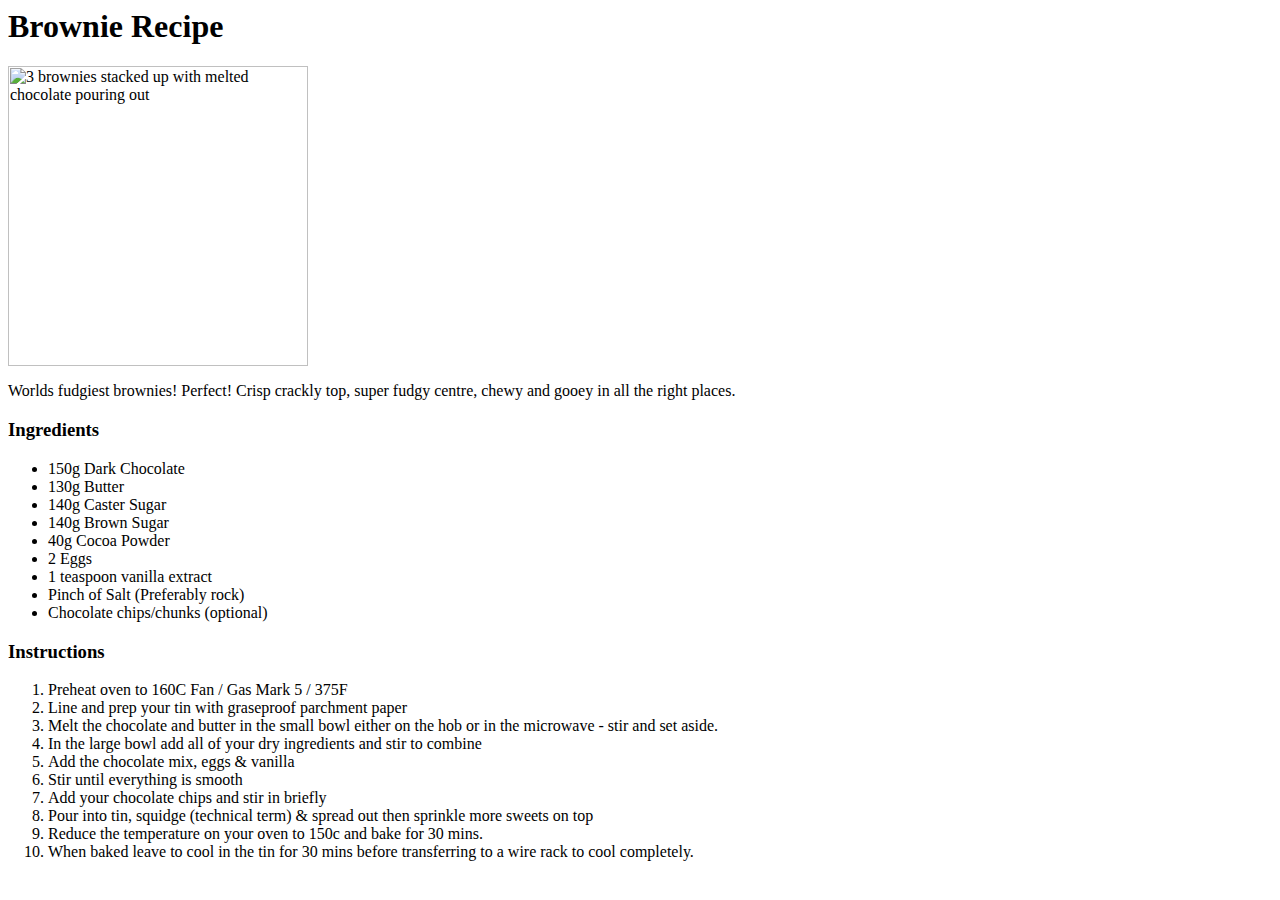
==== recipes/brownie.html @ af1aac57 "Added brownie recipe page with image, decription, ingredients and steps." ====
<html lang="en">
<head>
    <meta charset="UTF-8">
    <meta name="viewport" content="width=device-width, initial-scale=1.0">
    <title>Brownie Recipe</title>
</head>
<body>
    <h1>Brownie Recipe</h1>

    <img width="300" src="https://img.buzzfeed.com/video-api-prod/assets/fafe8090b4f3434f80c33b6e4ce40e24/BFV21539_BestFudgyBrownies-ThumbB1080.jpg?resize=1200:*" alt="3 brownies stacked up with melted chocolate pouring out">

    <p>Worlds fudgiest brownies! Perfect! Crisp crackly top, super fudgy centre, chewy and gooey in all the right places.</p>

    <h3>Ingredients</h3>
    <ul>
        <li>150g Dark Chocolate</li>
        <li>130g Butter</li>
        <li>140g Caster Sugar</li>
        <li>140g Brown Sugar</li>
        <li>40g Cocoa Powder</li>
        <li>2 Eggs</li>
        <li>1 teaspoon vanilla extract</li>
        <li>Pinch of Salt (Preferably rock)</li>
        <li>Chocolate chips/chunks (optional)</li>
    </ul>

    <h3>Instructions</h3>
    <ol>
        <li>Preheat oven to 160C Fan / Gas Mark 5 / 375F</li>
        <li>Line and prep your tin with graseproof parchment paper</li>
        <li>Melt the chocolate and butter in the small bowl either on the hob or in the microwave - stir and set aside.</li>
        <li>In the large bowl add all of your dry ingredients and stir to combine</li>
        <li>Add the chocolate mix, eggs & vanilla</li>
        <li>Stir until everything is smooth</li>
        <li>Add your chocolate chips and stir in briefly</li>
        <li>Pour into tin, squidge (technical term) & spread out then sprinkle more sweets on top</li>
        <li>Reduce the temperature on your oven to 150c and bake for 30 mins.</li>
        <li>When baked leave to cool in the tin for 30 mins before transferring to a wire rack to cool completely.</li>
    </ol>

</body>
</html>
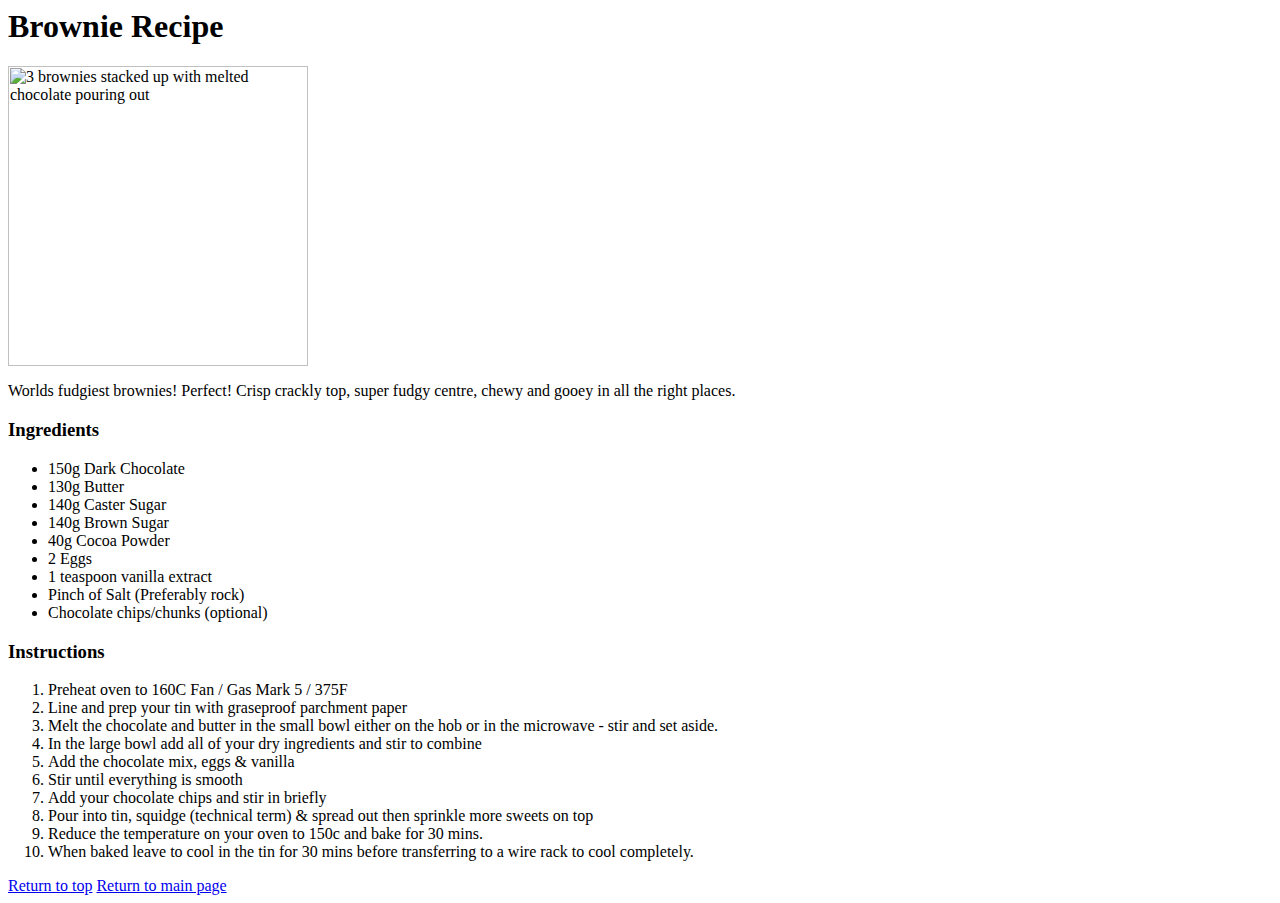
==== commit 68db66e5: "Added return to top and return to main page buttons in the brownie recipe page" ====
--- a/recipes/brownie.html
+++ b/recipes/brownie.html
@@ -37,6 +37,9 @@
         <li>Reduce the temperature on your oven to 150c and bake for 30 mins.</li>
         <li>When baked leave to cool in the tin for 30 mins before transferring to a wire rack to cool completely.</li>
     </ol>
+    
+    <a href="#header">Return to top</a>
+    <a href="../index.html">Return to main page</a>
 
 </body>
 </html>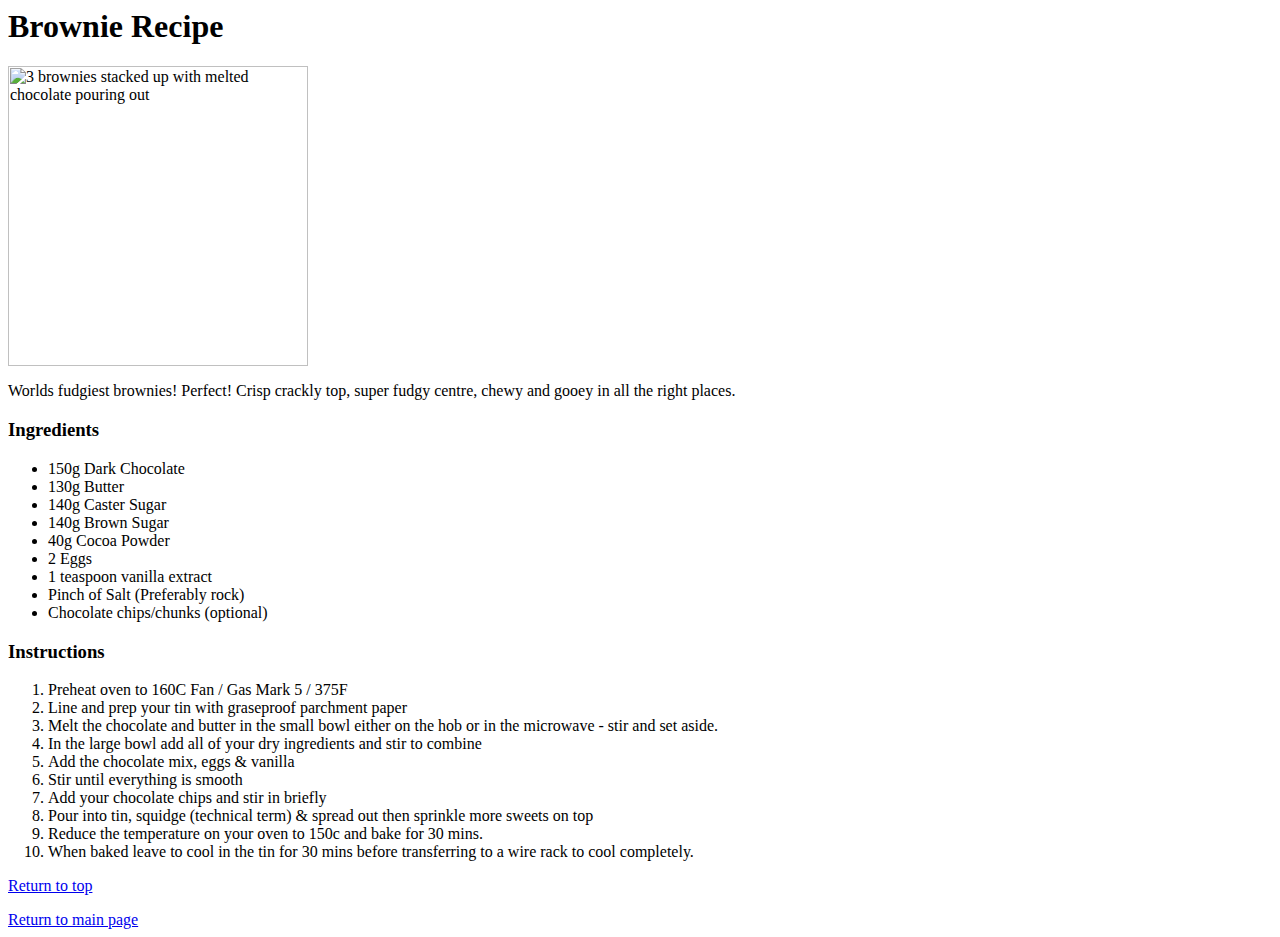
==== commit 3fbb9df5: "Spaced the return to top and return to main page button to seperate lines" ====
--- a/recipes/brownie.html
+++ b/recipes/brownie.html
@@ -39,6 +39,7 @@
     </ol>
     
     <a href="#header">Return to top</a>
+    <p></p>
     <a href="../index.html">Return to main page</a>
 
 </body>
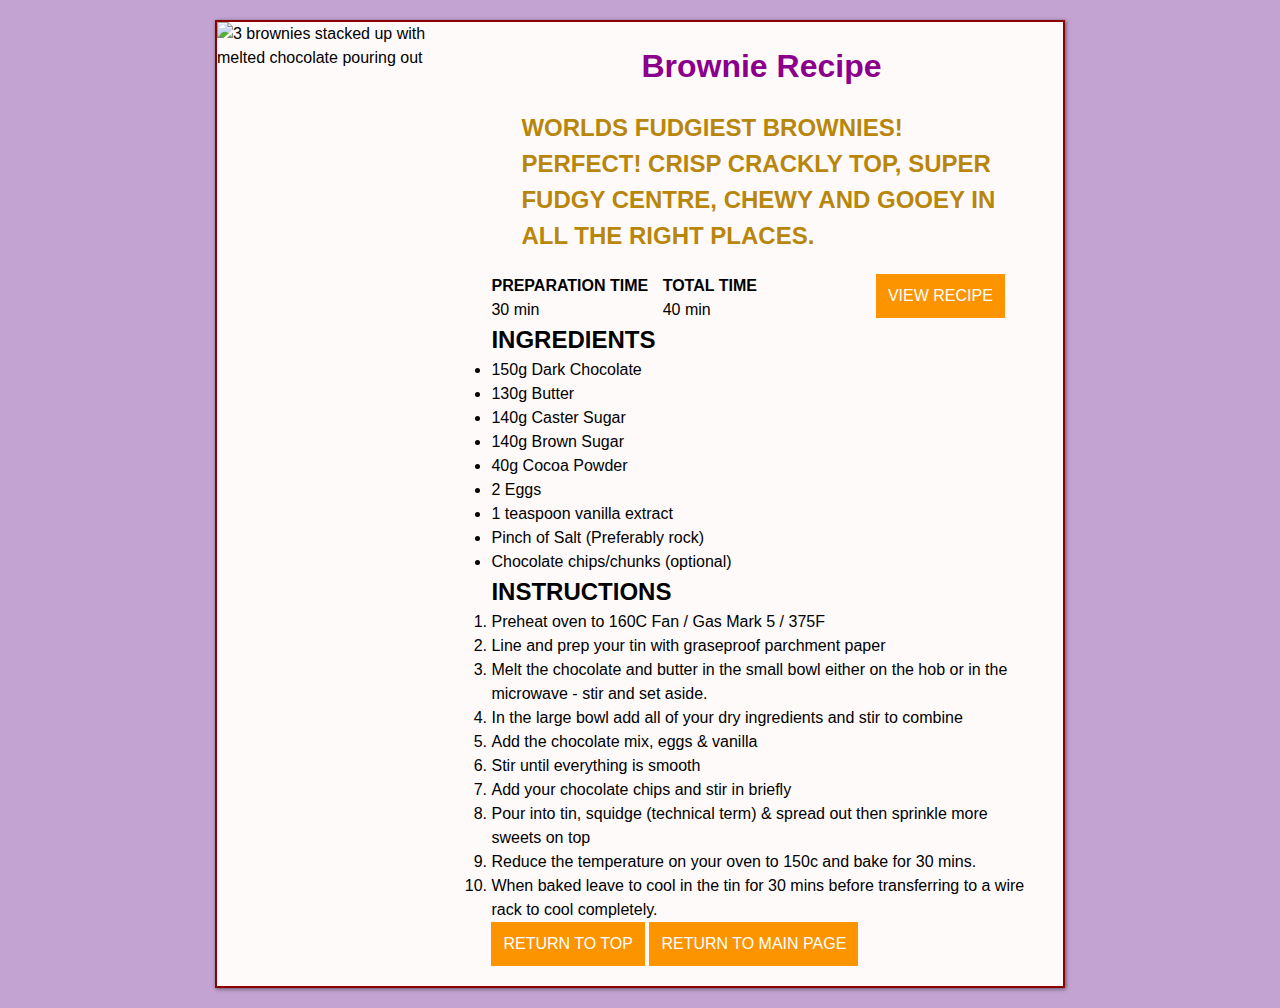
==== commit 655725a5: "Updated layout of brownie recipe page with divs and inline-block display to make it look nicer" ====
--- a/recipes/brownie.html
+++ b/recipes/brownie.html
@@ -1,46 +1,78 @@
+<!DOCTYPE html>
 <html lang="en">
 <head>
     <meta charset="UTF-8">
     <meta name="viewport" content="width=device-width, initial-scale=1.0">
+    <link rel="stylesheet" href="../style.css">
     <title>Brownie Recipe</title>
 </head>
 <body>
-    <h1>Brownie Recipe</h1>
+    <div class="container">
+        <div class="recipe-card feature">
+            <img 
+            src="https://img.buzzfeed.com/video-api-prod/assets/fafe8090b4f3434f80c33b6e4ce40e24/BFV21539_BestFudgyBrownies-ThumbB1080.jpg?resize=1200:*" 
+            alt="3 brownies stacked up with melted chocolate pouring out"
+            />
+            <div class="recipe-content">
+                <h1 class="titleMain">Brownie Recipe</h1>
+                <h2 class="pageDesc brownieDesc">Worlds fudgiest brownies! Perfect! Crisp crackly top, super fudgy centre, chewy and gooey in all the right places.</h2>
+                
+                <section class="recipe-info">
+                    <ul>
+                        <li class="recipe-prep-time">
+                            <h2 class="time-header">Preparation Time</h2>
+                            <p>30 min</p>
+                        </li>
+                        <li class="recipe-total-time">
+                            <h2 class="time-header">Total Time</h2>
+                            <p>40 min</p>
+                        </li>
+                    </ul>
+                </section>
+                <a class="button view-recipe" href="">View Recipe</a>
+                
+                <section id="ingredients">
+                        <h2>Ingredients</h2>
+                    <ul>
+                        <li>150g Dark Chocolate</li>
+                        <li>130g Butter</li>
+                        <li>140g Caster Sugar</li>
+                        <li>140g Brown Sugar</li>
+                        <li>40g Cocoa Powder</li>
+                        <li>2 Eggs</li>
+                        <li>1 teaspoon vanilla extract</li>
+                        <li>Pinch of Salt (Preferably rock)</li>
+                        <li>Chocolate chips/chunks (optional)</li>
+                    </ul>
+                </section>
+                
+                <div class="instructions">
+                    <h2>Instructions</h2>
+                    <ol>
+                        <li>Preheat oven to 160C Fan / Gas Mark 5 / 375F</li>
+                        <li>Line and prep your tin with graseproof parchment paper</li>
+                        <li>Melt the chocolate and butter in the small bowl either on the hob or in the microwave - stir and set aside.</li>
+                        <li>In the large bowl add all of your dry ingredients and stir to combine</li>
+                        <li>Add the chocolate mix, eggs & vanilla</li>
+                        <li>Stir until everything is smooth</li>
+                        <li>Add your chocolate chips and stir in briefly</li>
+                        <li>Pour into tin, squidge (technical term) & spread out then sprinkle more sweets on top</li>
+                        <li>Reduce the temperature on your oven to 150c and bake for 30 mins.</li>
+                        <li>When baked leave to cool in the tin for 30 mins before transferring to a wire rack to cool completely.</li>
+                    </ol>
+                </div>
+                
 
-    <img width="300" src="https://img.buzzfeed.com/video-api-prod/assets/fafe8090b4f3434f80c33b6e4ce40e24/BFV21539_BestFudgyBrownies-ThumbB1080.jpg?resize=1200:*" alt="3 brownies stacked up with melted chocolate pouring out">
+                
+                
+                <a class="button returnToTop" href="#header">Return to top</a>
+                <a class="button backToMainPage" href="../index.html">Return to main page</a>
+            </div>
 
-    <p>Worlds fudgiest brownies! Perfect! Crisp crackly top, super fudgy centre, chewy and gooey in all the right places.</p>
+        </div>
+    </div>
 
-    <h3>Ingredients</h3>
-    <ul>
-        <li>150g Dark Chocolate</li>
-        <li>130g Butter</li>
-        <li>140g Caster Sugar</li>
-        <li>140g Brown Sugar</li>
-        <li>40g Cocoa Powder</li>
-        <li>2 Eggs</li>
-        <li>1 teaspoon vanilla extract</li>
-        <li>Pinch of Salt (Preferably rock)</li>
-        <li>Chocolate chips/chunks (optional)</li>
-    </ul>
 
-    <h3>Instructions</h3>
-    <ol>
-        <li>Preheat oven to 160C Fan / Gas Mark 5 / 375F</li>
-        <li>Line and prep your tin with graseproof parchment paper</li>
-        <li>Melt the chocolate and butter in the small bowl either on the hob or in the microwave - stir and set aside.</li>
-        <li>In the large bowl add all of your dry ingredients and stir to combine</li>
-        <li>Add the chocolate mix, eggs & vanilla</li>
-        <li>Stir until everything is smooth</li>
-        <li>Add your chocolate chips and stir in briefly</li>
-        <li>Pour into tin, squidge (technical term) & spread out then sprinkle more sweets on top</li>
-        <li>Reduce the temperature on your oven to 150c and bake for 30 mins.</li>
-        <li>When baked leave to cool in the tin for 30 mins before transferring to a wire rack to cool completely.</li>
-    </ol>
     
-    <a href="#header">Return to top</a>
-    <p></p>
-    <a href="../index.html">Return to main page</a>
-
 </body>
 </html>--- a/style.css
+++ b/style.css
@@ -0,0 +1,111 @@
+* {
+    line-height: 1.5;
+    margin: 0;
+    padding: 0;
+    box-sizing: border-box;
+
+}
+
+
+body {
+    font-family: Arial, Helvetica, sans-serif;
+    background-color: #c2a3d1;
+}
+
+img {
+    width: 250px;
+    display: inline-block;
+    vertical-align: top;
+    height: 275px;
+}
+
+h1, .titleMain{
+    text-align: center;
+    color: darkmagenta   ;
+}
+
+.brownieDesc {
+    color: darkgoldenrod;
+    margin-bottom: 20px;
+} 
+
+.recipe-card {
+    width: 850px; 
+    background-color: #FFFAFA;
+    margin: 20px auto;
+    box-shadow: 1px 1px 4px rgba(0, 0, 0, .5); 
+}
+
+.recipe-content {
+    padding: 20px;
+    display: inline-block;
+    width: 580px;
+    vertical-align: top;
+}
+
+.recipe-card h2,
+.recipe-card a {
+    text-transform: uppercase;
+}
+
+.recipe-card.feature {
+    border: 2px solid darkred;
+}
+
+ul .recipe-prep-time, ul .recipe-total-time {
+    display: inline-block;
+    margin-right: 10px;
+}
+
+ul li h2 {
+    font-size: 16px;
+}
+
+.recipe-card a {
+    background-color: #fc9400;
+    color: #fff;
+    text-decoration: none;
+    padding: 10px 12px;
+    display: inline-block;
+    vertical-align: top;
+}
+
+.recipe-info {
+    display: inline-block;
+    width: 380px;
+}
+
+
+
+
+
+
+
+.pageDesc{
+    color: darkgoldenrod;
+    margin: 20px 30px;
+}
+
+.imageLink #brownieLink{
+    /* background-color: orange; */
+    float: left;
+    padding: 20px;
+    margin-left: 50px;
+}
+.imageLink #waffleLink{
+    /* background-color: black; */
+    float: right;
+    padding: 20px;
+    margin-right: 50px;
+    align-items: center;
+}
+
+
+
+
+.button{
+    background-color: #fc9400;
+    color: #fff;
+    text-decoration: none;
+    text-transform: uppercase;
+}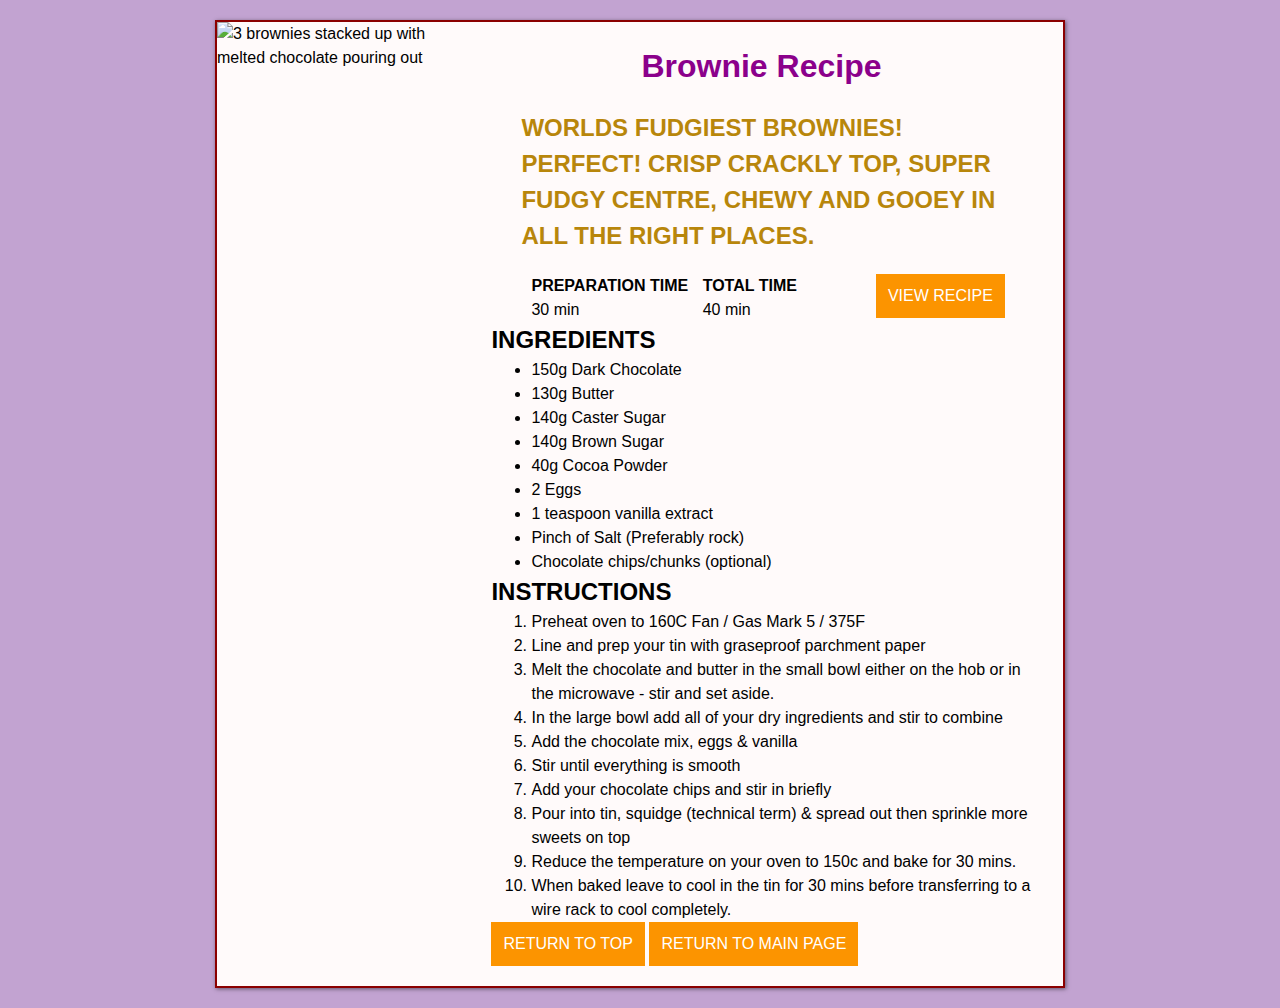
==== commit 6e42509b: "Seperated css into brownie, homepage and main, Made waffle.html same as brownie.html" ====
--- a/recipes/brownie.html
+++ b/recipes/brownie.html
@@ -3,7 +3,8 @@
 <head>
     <meta charset="UTF-8">
     <meta name="viewport" content="width=device-width, initial-scale=1.0">
-    <link rel="stylesheet" href="../style.css">
+    <link rel="stylesheet" href="../css/brownie.css">
+    <link rel="stylesheet" href="../css/main.css">
     <title>Brownie Recipe</title>
 </head>
 <body>
@@ -31,36 +32,39 @@
                 </section>
                 <a class="button view-recipe" href="">View Recipe</a>
                 
-                <section id="ingredients">
+                <div class="view-recipe">
+                    <section class="ingredients">
                         <h2>Ingredients</h2>
-                    <ul>
-                        <li>150g Dark Chocolate</li>
-                        <li>130g Butter</li>
-                        <li>140g Caster Sugar</li>
-                        <li>140g Brown Sugar</li>
-                        <li>40g Cocoa Powder</li>
-                        <li>2 Eggs</li>
-                        <li>1 teaspoon vanilla extract</li>
-                        <li>Pinch of Salt (Preferably rock)</li>
-                        <li>Chocolate chips/chunks (optional)</li>
-                    </ul>
-                </section>
+                        <ul>
+                            <li>150g Dark Chocolate</li>
+                            <li>130g Butter</li>
+                            <li>140g Caster Sugar</li>
+                            <li>140g Brown Sugar</li>
+                            <li>40g Cocoa Powder</li>
+                            <li>2 Eggs</li>
+                            <li>1 teaspoon vanilla extract</li>
+                            <li>Pinch of Salt (Preferably rock)</li>
+                            <li>Chocolate chips/chunks (optional)</li>
+                        </ul>
+                    </section>
                 
-                <div class="instructions">
-                    <h2>Instructions</h2>
-                    <ol>
-                        <li>Preheat oven to 160C Fan / Gas Mark 5 / 375F</li>
-                        <li>Line and prep your tin with graseproof parchment paper</li>
-                        <li>Melt the chocolate and butter in the small bowl either on the hob or in the microwave - stir and set aside.</li>
-                        <li>In the large bowl add all of your dry ingredients and stir to combine</li>
-                        <li>Add the chocolate mix, eggs & vanilla</li>
-                        <li>Stir until everything is smooth</li>
-                        <li>Add your chocolate chips and stir in briefly</li>
-                        <li>Pour into tin, squidge (technical term) & spread out then sprinkle more sweets on top</li>
-                        <li>Reduce the temperature on your oven to 150c and bake for 30 mins.</li>
-                        <li>When baked leave to cool in the tin for 30 mins before transferring to a wire rack to cool completely.</li>
-                    </ol>
-                </div>
+                    <section class="instructions">
+                        <h2>Instructions</h2>
+                        <ol>
+                            <li>Preheat oven to 160C Fan / Gas Mark 5 / 375F</li>
+                            <li>Line and prep your tin with graseproof parchment paper</li>
+                            <li>Melt the chocolate and butter in the small bowl either on the hob or in the microwave - stir and set aside.</li>
+                            <li>In the large bowl add all of your dry ingredients and stir to combine</li>
+                            <li>Add the chocolate mix, eggs & vanilla</li>
+                            <li>Stir until everything is smooth</li>
+                            <li>Add your chocolate chips and stir in briefly</li>
+                            <li>Pour into tin, squidge (technical term) & spread out then sprinkle more sweets on top</li>
+                            <li>Reduce the temperature on your oven to 150c and bake for 30 mins.</li>
+                            <li>When baked leave to cool in the tin for 30 mins before transferring to a wire rack to cool completely.</li>
+                        </ol>
+                    </section>
+            </div>
+                
                 
 
                 
--- a/css/brownie.css
+++ b/css/brownie.css
@@ -0,0 +1,62 @@
+*{
+    box-sizing: border-box;
+}
+
+img {
+    width: 250px;
+    display: inline-block;
+    vertical-align: top;
+    height: 275px;
+    /* object-fit: cover; */
+}
+
+.brownieDesc {
+    color: darkgoldenrod;
+    margin-bottom: 20px;
+} 
+
+.recipe-card {
+    width: 850px; 
+    background-color: #FFFAFA;
+    margin: 20px auto;
+    box-shadow: 1px 1px 4px rgba(0, 0, 0, .5); 
+}
+
+.recipe-content {
+    padding: 20px;
+    display: inline-block;
+    width: 580px;
+    vertical-align: top;
+}
+
+.recipe-card h2,
+.recipe-card a {
+    text-transform: uppercase;
+}
+
+.recipe-card.feature {
+    border: 2px solid darkred;
+}
+
+ul .recipe-prep-time, ul .recipe-total-time {
+    display: inline-block;
+    margin-right: 10px;
+}
+
+ul li h2 {
+    font-size: 16px;
+}
+
+.recipe-card a {
+    background-color: #fc9400;
+    color: #fff;
+    text-decoration: none;
+    padding: 10px 12px;
+    display: inline-block;
+    vertical-align: top;
+}
+
+.recipe-info {
+    display: inline-block;
+    width: 380px;
+}--- a/css/main.css
+++ b/css/main.css
@@ -0,0 +1,34 @@
+* {
+    line-height: 1.5;
+    margin: 0;
+}
+
+.container{
+    margin-left: auto;
+    margin-right: auto;
+    width: 95%;
+    display: flex;
+}
+
+h1, .titleMain{
+    text-align: center;
+    color: darkmagenta   ;
+}
+
+.pageDesc{
+    color: darkgoldenrod;
+    margin: 20px 30px;
+}
+
+
+body {
+    font-family: Arial, Helvetica, sans-serif;
+    background-color: #c2a3d1;
+}
+
+.button{
+    background-color: #fc9400;
+    color: #fff;
+    text-decoration: none;
+    text-transform: uppercase;
+}
